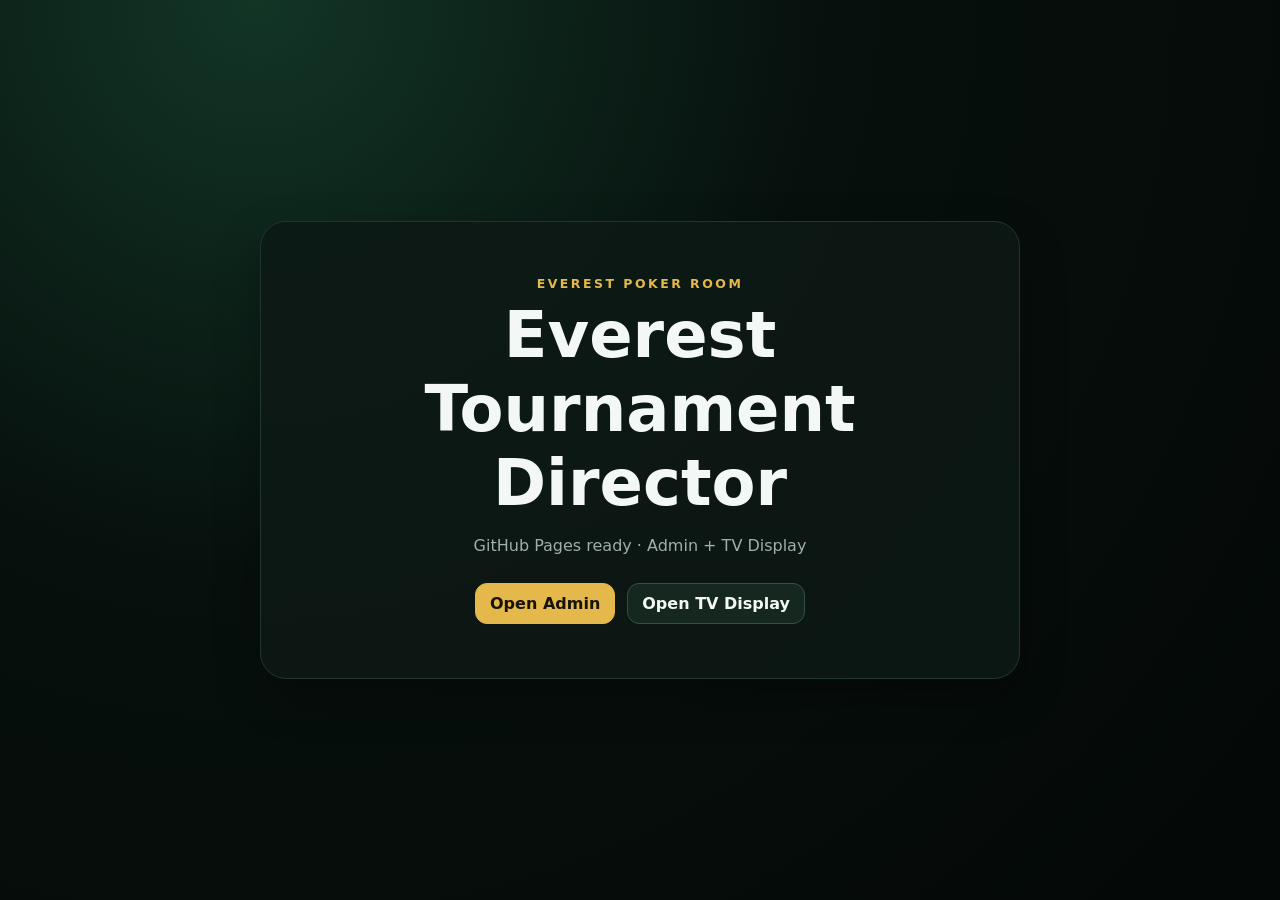
==== index.html @ 54dde4f3 "Add files via upload" ====
<!doctype html><html lang="en"><head><meta charset="utf-8"><meta name="viewport" content="width=device-width,initial-scale=1"><title>Everest Tournament Director</title><link rel="stylesheet" href="./assets/css/app.css"></head><body class="landing"><main class="landing-card"><div class="eyebrow">EVEREST POKER ROOM</div><h1>Everest Tournament Director</h1><p>GitHub Pages ready · Admin + TV Display</p><div class="landing-actions"><a class="btn primary" href="./admin/">Open Admin</a><a class="btn" href="./display/">Open TV Display</a></div></main></body></html>
---- assets/css/app.css ----
:root{--bg:#07100d;--panel:#0d1915;--panel2:#11221b;--line:#21352c;--text:#f3f7f5;--muted:#9db1a8;--accent:#e4b84b;--accent2:#65d3a3;--danger:#ff6b6b;--blue:#7ab7ff;--shadow:0 18px 45px rgba(0,0,0,.28)}*{box-sizing:border-box}html,body{margin:0;min-height:100%;font-family:Inter,ui-sans-serif,system-ui,-apple-system,Segoe UI,Roboto,Arial,sans-serif;background:radial-gradient(circle at 20% 0,#123526 0,#07100d 42%,#040806 100%);color:var(--text)}button,input,select,textarea{font:inherit}.hidden{display:none!important}.landing{display:grid;place-items:center;min-height:100vh;padding:24px}.landing-card{width:min(760px,100%);padding:54px;border:1px solid var(--line);border-radius:26px;background:rgba(13,25,21,.9);box-shadow:var(--shadow);text-align:center}.eyebrow{letter-spacing:.2em;color:var(--accent);font-weight:800;font-size:.78rem}.landing h1{font-size:clamp(2rem,6vw,4rem);margin:.4rem 0}.landing p{color:var(--muted)}.landing-actions{display:flex;gap:12px;justify-content:center;flex-wrap:wrap;margin-top:28px}.btn{appearance:none;border:1px solid #335144;background:#15271f;color:var(--text);padding:10px 14px;border-radius:12px;cursor:pointer;text-decoration:none;font-weight:700;transition:.15s}.btn:hover{transform:translateY(-1px);border-color:#4e7a68}.btn.primary{background:var(--accent);color:#17130a;border-color:var(--accent)}.btn.success{background:#1b513d;border-color:#2a7659}.btn.danger{background:#532124;border-color:#7a3136}.btn.ghost{background:transparent}.btn.small{padding:7px 10px;font-size:.85rem}.btn:disabled{opacity:.45;cursor:not-allowed;transform:none}.topbar{position:sticky;top:0;z-index:20;display:flex;align-items:center;justify-content:space-between;gap:18px;padding:12px 20px;border-bottom:1px solid var(--line);background:rgba(6,13,10,.94);backdrop-filter:blur(14px)}.brand{display:flex;align-items:center;gap:12px}.brand-mark{width:38px;height:38px;border-radius:50%;display:grid;place-items:center;background:linear-gradient(145deg,#ecd06f,#a87a1c);color:#151008;font-weight:900}.brand strong{display:block}.brand small{color:var(--muted)}.top-actions{display:flex;gap:8px;flex-wrap:wrap;justify-content:flex-end}.shell{display:grid;grid-template-columns:220px minmax(0,1fr);min-height:calc(100vh - 64px)}.nav{padding:18px 12px;border-right:1px solid var(--line);background:rgba(7,16,13,.72)}.nav button{width:100%;text-align:left;margin-bottom:6px;padding:11px 12px;border:0;border-radius:10px;background:transparent;color:var(--muted);cursor:pointer}.nav button.active,.nav button:hover{background:#14261f;color:#fff}.content{padding:22px;min-width:0}.section{display:none}.section.active{display:block}.section-head{display:flex;justify-content:space-between;align-items:end;gap:14px;margin-bottom:16px}.section-head h2{margin:0;font-size:1.45rem}.section-head p{margin:4px 0 0;color:var(--muted)}.grid{display:grid;gap:14px}.grid.cols-4{grid-template-columns:repeat(4,minmax(0,1fr))}.grid.cols-3{grid-template-columns:repeat(3,minmax(0,1fr))}.grid.cols-2{grid-template-columns:repeat(2,minmax(0,1fr))}.card{border:1px solid var(--line);border-radius:16px;background:linear-gradient(180deg,rgba(17,34,27,.95),rgba(10,20,16,.96));box-shadow:0 10px 30px rgba(0,0,0,.12);padding:16px}.card h3{margin:0 0 12px;font-size:1rem}.stat{font-size:2rem;font-weight:900;line-height:1}.label{font-size:.78rem;color:var(--muted);text-transform:uppercase;letter-spacing:.08em}.muted{color:var(--muted)}.gold{color:var(--accent)}.green{color:var(--accent2)}.danger-text{color:var(--danger)}.timer-card{padding:22px;text-align:center}.timer-level{font-weight:900;color:var(--accent);font-size:1.15rem}.timer{font-variant-numeric:tabular-nums;font-size:clamp(4rem,10vw,8rem);font-weight:950;letter-spacing:-.05em;line-height:1;margin:10px 0}.blind-line{font-size:1.35rem;font-weight:800}.next-line{color:var(--muted);margin-top:6px}.quick{display:flex;gap:8px;flex-wrap:wrap;justify-content:center;margin-top:18px}.counter-row{display:flex;align-items:center;justify-content:space-between;gap:8px}.counter{display:flex;align-items:center;gap:10px}.counter strong{min-width:42px;text-align:center;font-size:1.25rem}.field{display:flex;flex-direction:column;gap:6px}.field label{font-size:.8rem;color:var(--muted)}.field input,.field select,.field textarea{width:100%;border:1px solid #2a4437;background:#08130f;color:#fff;border-radius:10px;padding:10px 11px;outline:none}.field input:focus,.field select:focus,.field textarea:focus{border-color:#8b7838;box-shadow:0 0 0 3px rgba(228,184,75,.09)}.inline{display:flex;align-items:center;gap:10px}.check{display:flex;align-items:center;gap:8px;color:var(--muted);font-size:.9rem}.table-wrap{overflow:auto;border:1px solid var(--line);border-radius:14px}table{width:100%;border-collapse:collapse;min-width:680px;background:#0a1511}th,td{padding:10px;border-bottom:1px solid #1a3026;text-align:left;vertical-align:middle}th{font-size:.76rem;color:var(--muted);text-transform:uppercase;letter-spacing:.07em;background:#0d1c16}tr:last-child td{border-bottom:0}td input,td select{width:100%;min-width:76px;border:1px solid #294236;background:#07110d;color:#fff;border-radius:8px;padding:8px}.toolbar{display:flex;gap:8px;flex-wrap:wrap}.statusline{position:fixed;right:18px;bottom:18px;max-width:min(480px,calc(100vw - 36px));padding:10px 13px;border-radius:11px;background:#15271f;border:1px solid #315040;box-shadow:var(--shadow);font-size:.87rem;z-index:50}.statusline.error{border-color:#7a3136;background:#3a1719}.statusline.warn{border-color:#8b7331;background:#312911}.announce{display:flex;gap:8px}.announce input{flex:1}.storage-badge{font-size:.76rem;color:var(--muted)}.display-body{overflow:hidden;background:#030705}.display{height:100vh;padding:3vh 4vw;display:grid;grid-template-rows:auto 1fr auto;gap:2vh}.display-header{display:flex;justify-content:space-between;align-items:center}.display-brand{font-size:1.1vw;letter-spacing:.18em;color:var(--accent);font-weight:900}.display-title{font-size:2vw;font-weight:850}.display-main{display:grid;grid-template-columns:minmax(0,1.55fr) minmax(320px,.75fr);gap:2.5vw;min-height:0}.display-clock{border:1px solid #244032;border-radius:2vw;background:radial-gradient(circle at center,#10281d 0,#09130f 60%,#060b08 100%);display:flex;flex-direction:column;align-items:center;justify-content:center;padding:3vw;text-align:center;min-height:0}.display-level{font-size:2.3vw;color:var(--accent);font-weight:900}.display-timer{font-variant-numeric:tabular-nums;font-size:12vw;line-height:.9;font-weight:950;letter-spacing:-.065em;margin:2vh 0}.display-blinds{font-size:3vw;font-weight:900}.display-next{font-size:1.45vw;color:var(--muted);margin-top:1.2vh}.display-side{display:flex;flex-direction:column;gap:1.5vh}.display-panel{flex:1;border:1px solid #223a2e;border-radius:1.4vw;padding:1.2vw 1.4vw;background:#0a1410;overflow:hidden}.display-panel h3{font-size:1.15vw;letter-spacing:.11em;color:var(--muted);text-transform:uppercase;margin:0 0 1vh}.display-metric{display:flex;justify-content:space-between;align-items:baseline;gap:1vw;margin:.65vh 0}.display-metric span{font-size:1.25vw;color:var(--muted)}.display-metric strong{font-size:2vw}.payout-list{display:grid;gap:.45vh}.payout-row{display:grid;grid-template-columns:2.3vw 1fr auto;gap:.7vw;align-items:center;font-size:1.15vw}.payout-row .place{color:var(--accent);font-weight:900}.display-footer{display:flex;justify-content:space-between;align-items:center;gap:2vw;padding:0 .5vw}.display-announcement{font-size:1.5vw;font-weight:800;white-space:nowrap;overflow:hidden;text-overflow:ellipsis}.display-status{font-size:1vw;color:var(--muted)}.break-mode .display-level,.break-mode .display-blinds{color:var(--blue)}.paused .display-timer{opacity:.7}.pill{display:inline-flex;align-items:center;border:1px solid #345141;border-radius:999px;padding:5px 9px;font-size:.78rem;color:var(--muted)}.kbd{font-family:ui-monospace,monospace;background:#09110e;border:1px solid #2b4036;border-radius:6px;padding:1px 5px}@media(max-width:980px){.shell{grid-template-columns:1fr}.nav{display:flex;overflow:auto;border-right:0;border-bottom:1px solid var(--line);padding:8px;position:sticky;top:63px;z-index:10;background:#08120e}.nav button{width:auto;white-space:nowrap;margin:0 4px 0 0}.grid.cols-4,.grid.cols-3{grid-template-columns:repeat(2,minmax(0,1fr))}.content{padding:14px}}@media(max-width:640px){.grid.cols-4,.grid.cols-3,.grid.cols-2{grid-template-columns:1fr}.topbar{align-items:flex-start}.brand small{display:none}.timer{font-size:23vw}.display-main{grid-template-columns:1fr}.display-side{display:none}.display-timer{font-size:24vw}.display-level{font-size:5vw}.display-blinds{font-size:7vw}.display-next{font-size:3vw}.display-brand{font-size:2.5vw}.display-title{font-size:4vw}.display-announcement{font-size:3.3vw}.display-status{font-size:2.5vw}}
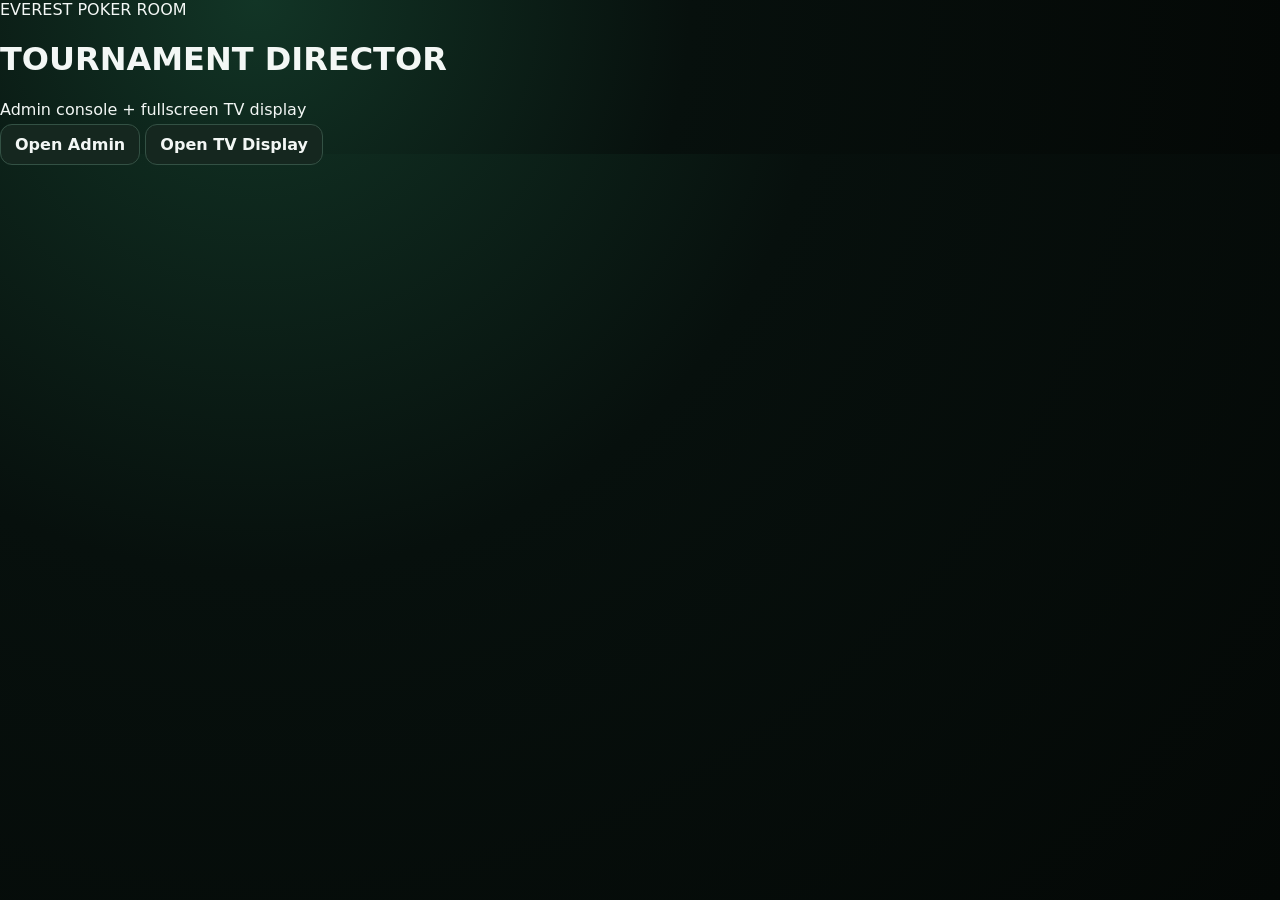
==== commit dcbc33e0: "Restore original Sites-style tournament UI" ====
--- a/index.html
+++ b/index.html
@@ -1 +1,20 @@
-<!doctype html><html lang="en"><head><meta charset="utf-8"><meta name="viewport" content="width=device-width,initial-scale=1"><title>Everest Tournament Director</title><link rel="stylesheet" href="./assets/css/app.css"></head><body class="landing"><main class="landing-card"><div class="eyebrow">EVEREST POKER ROOM</div><h1>Everest Tournament Director</h1><p>GitHub Pages ready · Admin + TV Display</p><div class="landing-actions"><a class="btn primary" href="./admin/">Open Admin</a><a class="btn" href="./display/">Open TV Display</a></div></main></body></html>
+<!doctype html>
+<html lang="en">
+<head>
+  <meta charset="utf-8" />
+  <meta name="viewport" content="width=device-width,initial-scale=1" />
+  <title>Everest Tournament Director</title>
+  <link rel="stylesheet" href="./assets/css/app.css" />
+</head>
+<body class="landing-body">
+  <main class="landing-shell">
+    <div class="landing-kicker">EVEREST POKER ROOM</div>
+    <h1>TOURNAMENT DIRECTOR</h1>
+    <p>Admin console + fullscreen TV display</p>
+    <div class="landing-links">
+      <a class="btn btn-gold" href="./admin/">Open Admin</a>
+      <a class="btn btn-dark" href="./display/">Open TV Display</a>
+    </div>
+  </main>
+</body>
+</html>
